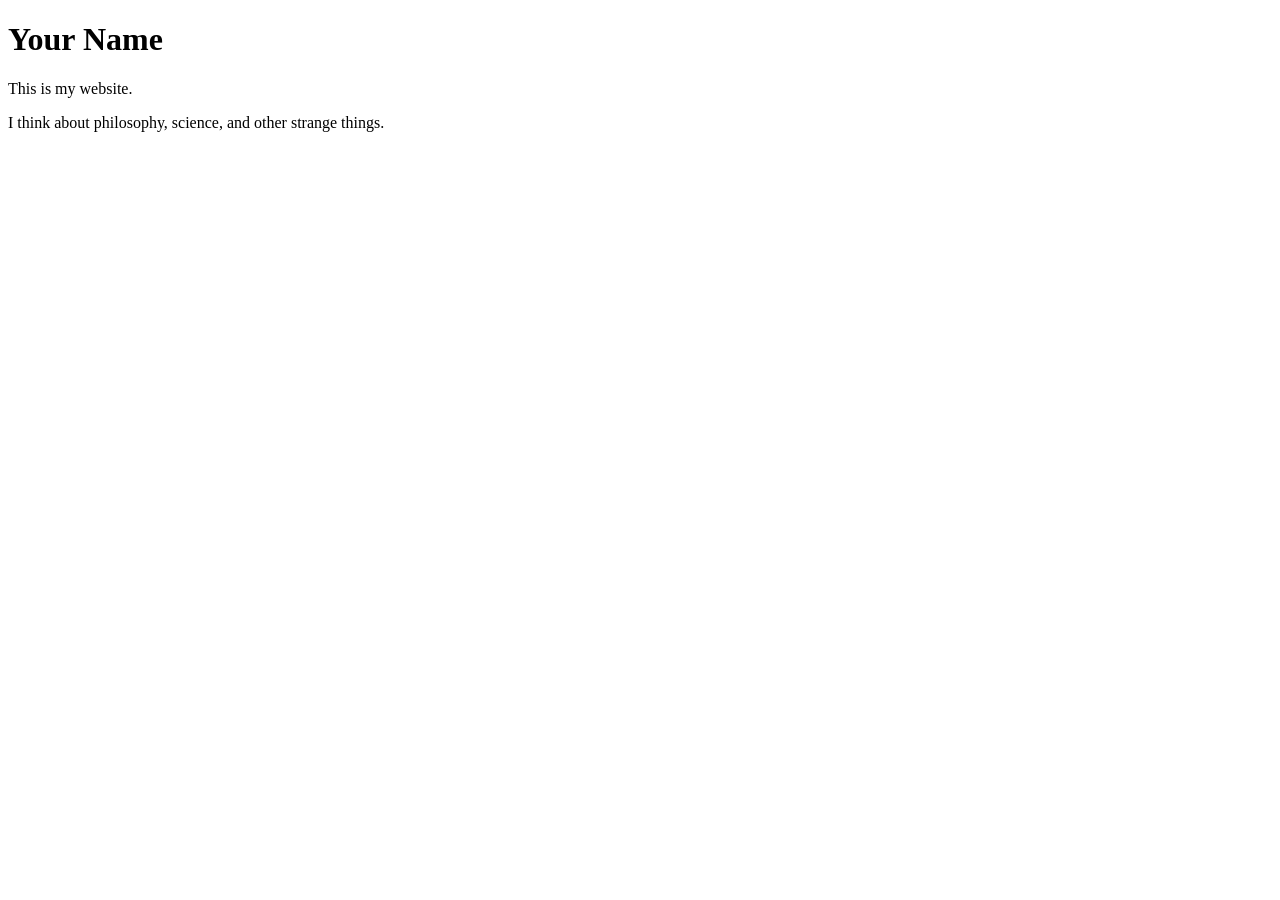
==== index.html @ 5781aa5a "Create index.html" ====
<!DOCTYPE html>
<html>
<head>
  <meta charset="UTF-8">
  <title>Your Name</title>
</head>
<body>
  <h1>Your Name</h1>
  <p>This is my website.</p>
  <p>I think about philosophy, science, and other strange things.</p>
</body>
</html>
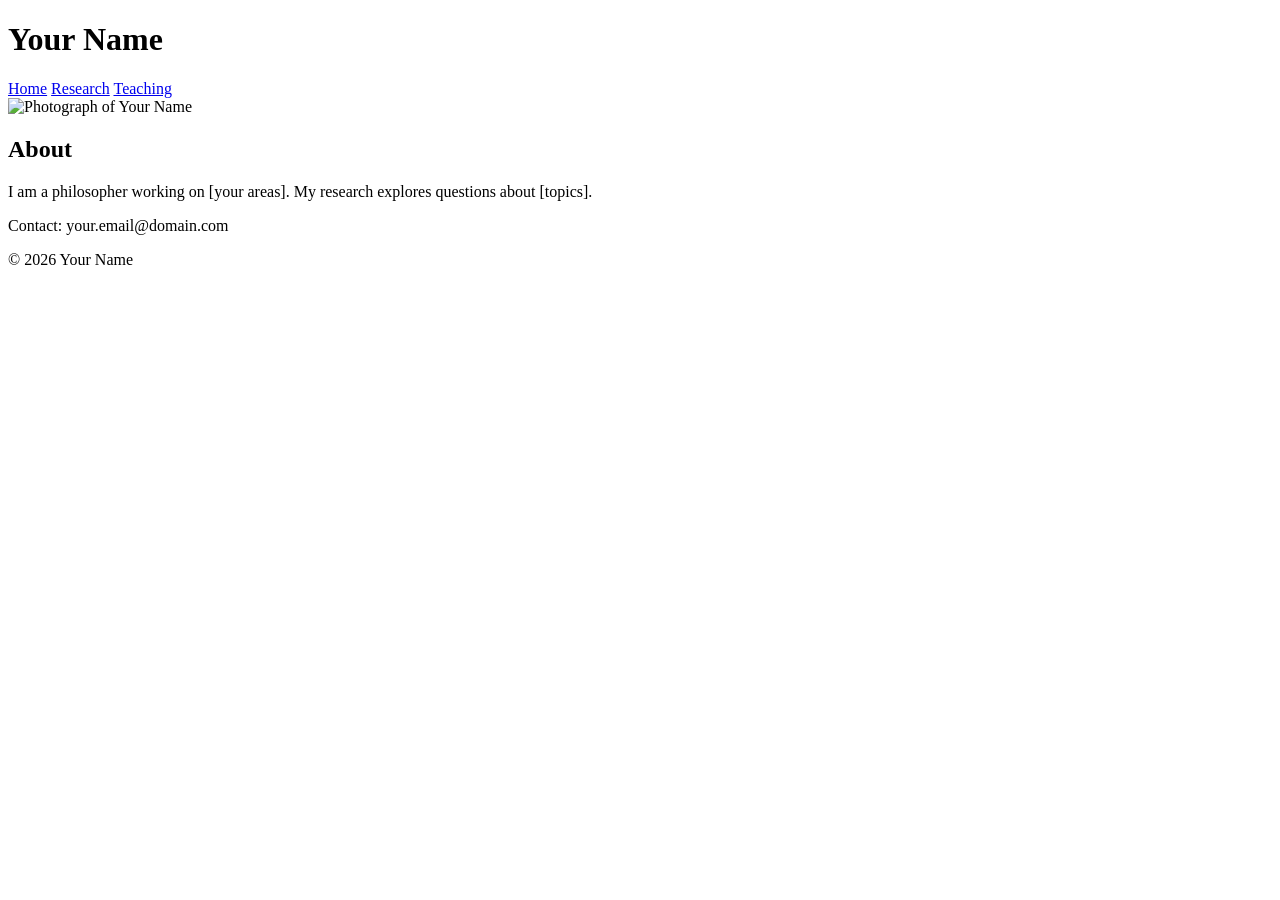
==== commit 950db5af: "Update index.html" ====
--- a/index.html
+++ b/index.html
@@ -1,12 +1,40 @@
 <!DOCTYPE html>
-<html>
+<html lang="en">
 <head>
   <meta charset="UTF-8">
   <title>Your Name</title>
+  <link rel="stylesheet" href="style.css">
 </head>
 <body>
+
+<header>
   <h1>Your Name</h1>
-  <p>This is my website.</p>
-  <p>I think about philosophy, science, and other strange things.</p>
+  <nav>
+    <a href="index.html">Home</a>
+    <a href="research.html">Research</a>
+    <a href="teaching.html">Teaching</a>
+  </nav>
+</header>
+
+<main>
+  <section class="profile">
+    <img src="photo.jpg" alt="Photograph of Your Name">
+    <div>
+      <h2>About</h2>
+      <p>
+        I am a philosopher working on [your areas]. My research explores
+        questions about [topics].
+      </p>
+      <p>
+        Contact: your.email@domain.com
+      </p>
+    </div>
+  </section>
+</main>
+
+<footer>
+  <p>© 2026 Your Name</p>
+</footer>
+
 </body>
 </html>
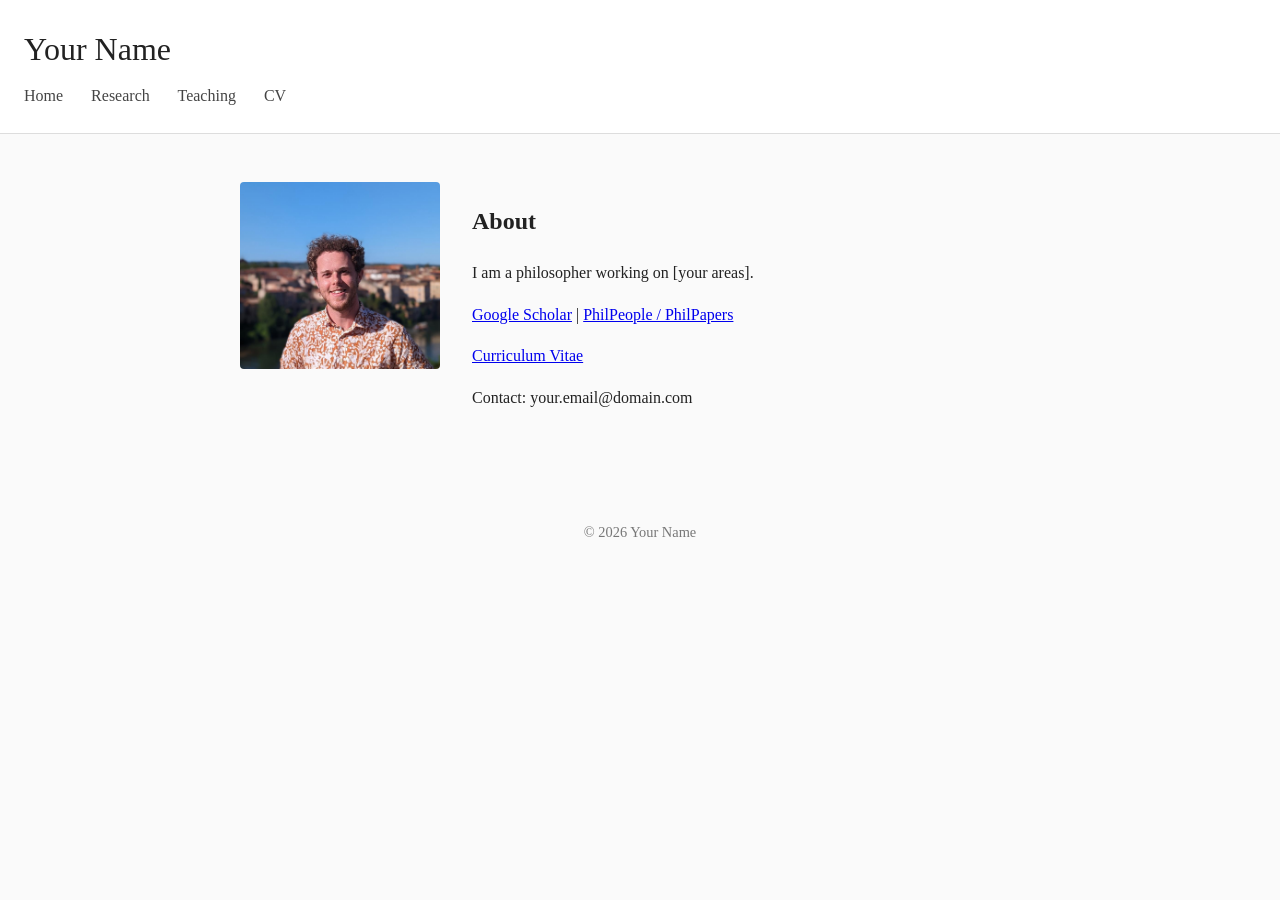
==== commit 40448ea2: "Update index.html" ====
--- a/index.html
+++ b/index.html
@@ -13,6 +13,7 @@
     <a href="index.html">Home</a>
     <a href="research.html">Research</a>
     <a href="teaching.html">Teaching</a>
+    <a href="cv.html">CV</a>
   </nav>
 </header>
 
@@ -22,9 +23,18 @@
     <div>
       <h2>About</h2>
       <p>
-        I am a philosopher working on [your areas]. My research explores
-        questions about [topics].
+        I am a philosopher working on [your areas].
       </p>
+
+      <p>
+        <a href="https://scholar.google.com/yourprofile" target="_blank">Google Scholar</a> |
+        <a href="https://philpeople.org/yourprofile" target="_blank">PhilPeople / PhilPapers</a>
+      </p>
+
+      <p>
+        <a href="cv.html">Curriculum Vitae</a>
+      </p>
+
       <p>
         Contact: your.email@domain.com
       </p>
--- a/style.css
+++ b/style.css
@@ -0,0 +1,60 @@
+body {
+  font-family: Georgia, "Times New Roman", serif;
+  margin: 0;
+  background-color: #fafafa;
+  color: #222;
+  line-height: 1.6;
+}
+
+header {
+  background: white;
+  padding: 1.5rem;
+  border-bottom: 1px solid #ddd;
+}
+
+h1 {
+  margin: 0;
+  font-weight: normal;
+}
+
+nav {
+  margin-top: 0.5rem;
+}
+
+nav a {
+  margin-right: 1.5rem;
+  text-decoration: none;
+  color: #444;
+}
+
+nav a:hover {
+  text-decoration: underline;
+}
+
+main {
+  max-width: 800px;
+  margin: 3rem auto;
+  padding: 0 1rem;
+}
+
+.profile {
+  display: flex;
+  gap: 2rem;
+  align-items: flex-start;
+}
+
+.profile img {
+  width: 200px;
+  border-radius: 4px;
+}
+
+.publications li {
+  margin-bottom: 0.5rem;
+}
+
+footer {
+  text-align: center;
+  padding: 2rem;
+  color: #777;
+  font-size: 0.9rem;
+}
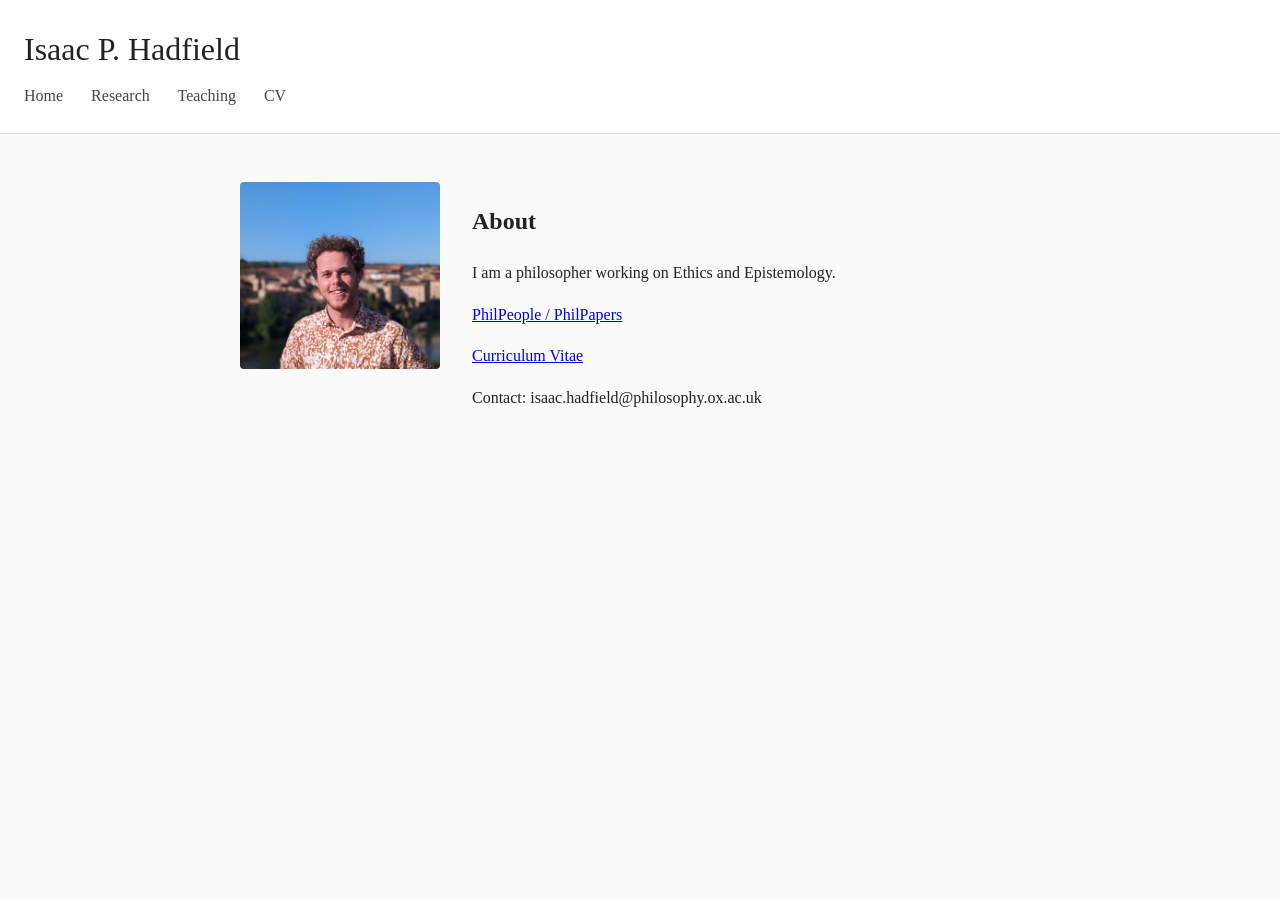
==== commit a9df244a: "Update index.html" ====
--- a/index.html
+++ b/index.html
@@ -2,13 +2,13 @@
 <html lang="en">
 <head>
   <meta charset="UTF-8">
-  <title>Your Name</title>
+  <title>Isaac P. Hadfield</title>
   <link rel="stylesheet" href="style.css">
 </head>
 <body>
 
 <header>
-  <h1>Your Name</h1>
+  <h1>Isaac P. Hadfield</h1>
   <nav>
     <a href="index.html">Home</a>
     <a href="research.html">Research</a>
@@ -23,12 +23,11 @@
     <div>
       <h2>About</h2>
       <p>
-        I am a philosopher working on [your areas].
+        I am a philosopher working on Ethics and Epistemology.
       </p>
 
       <p>
-        <a href="https://scholar.google.com/yourprofile" target="_blank">Google Scholar</a> |
-        <a href="https://philpeople.org/yourprofile" target="_blank">PhilPeople / PhilPapers</a>
+        <a href="https://philpeople.org/profiles/isaac-hadfield" target="_blank">PhilPeople / PhilPapers</a>
       </p>
 
       <p>
@@ -36,15 +35,11 @@
       </p>
 
       <p>
-        Contact: your.email@domain.com
+        Contact: isaac.hadfield@philosophy.ox.ac.uk
       </p>
     </div>
   </section>
 </main>
 
-<footer>
-  <p>© 2026 Your Name</p>
-</footer>
-
 </body>
 </html>
--- a/style.css
+++ b/style.css
@@ -58,3 +58,17 @@
   color: #777;
   font-size: 0.9rem;
 }
+
+details {
+  margin-top: 0.5rem;
+}
+
+summary {
+  cursor: pointer;
+  font-size: 0.9rem;
+  color: #555;
+}
+
+summary:hover {
+  text-decoration: underline;
+}
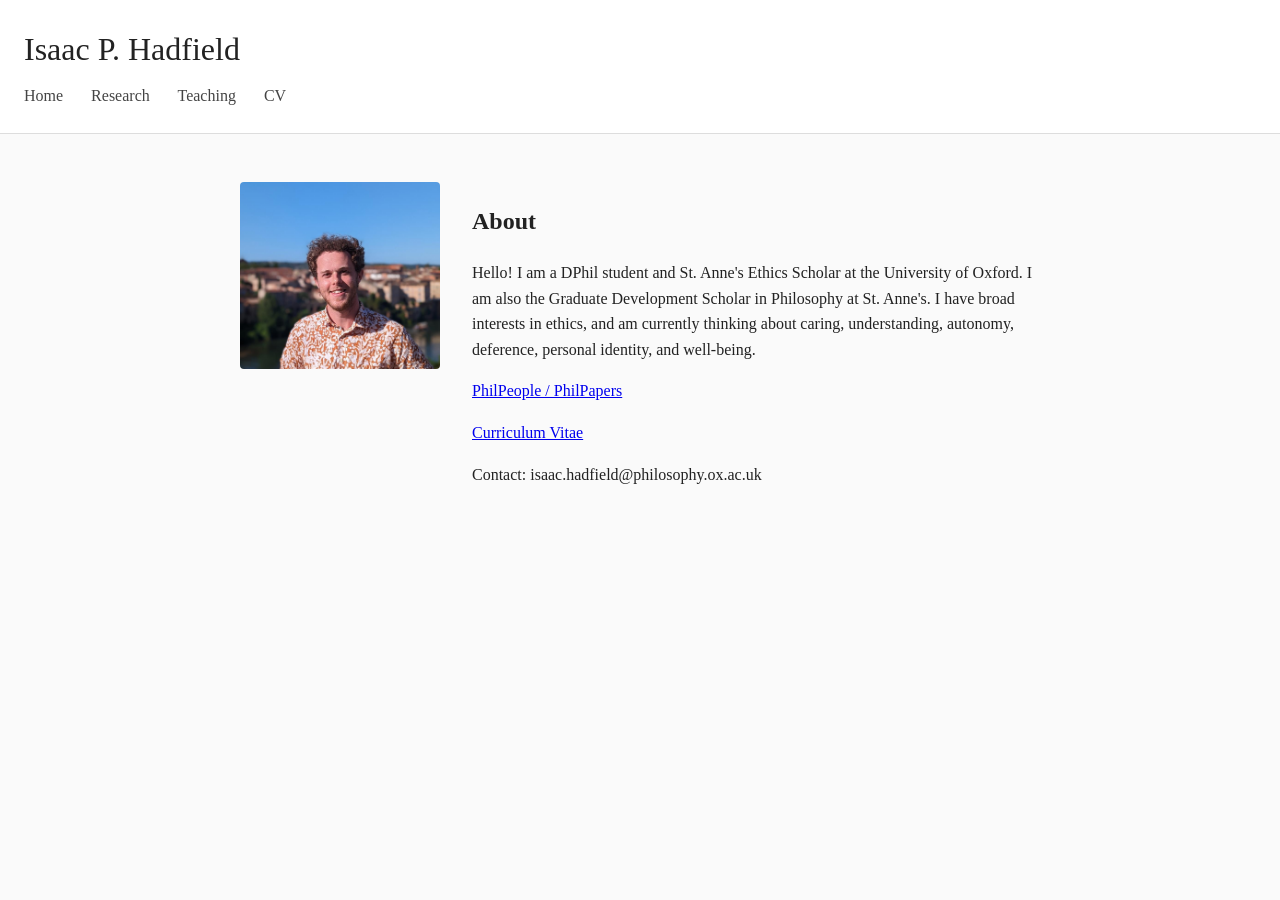
==== commit a38d1fa6: "Update index.html" ====
--- a/index.html
+++ b/index.html
@@ -23,7 +23,7 @@
     <div>
       <h2>About</h2>
       <p>
-        I am a philosopher working on Ethics and Epistemology.
+        Hello! I am a DPhil student and St. Anne's Ethics Scholar at the University of Oxford. I am also the Graduate Development Scholar in Philosophy at St. Anne's. I have broad interests in ethics, and am currently thinking about caring, understanding, autonomy, deference, personal identity, and well-being.
       </p>
 
       <p>
